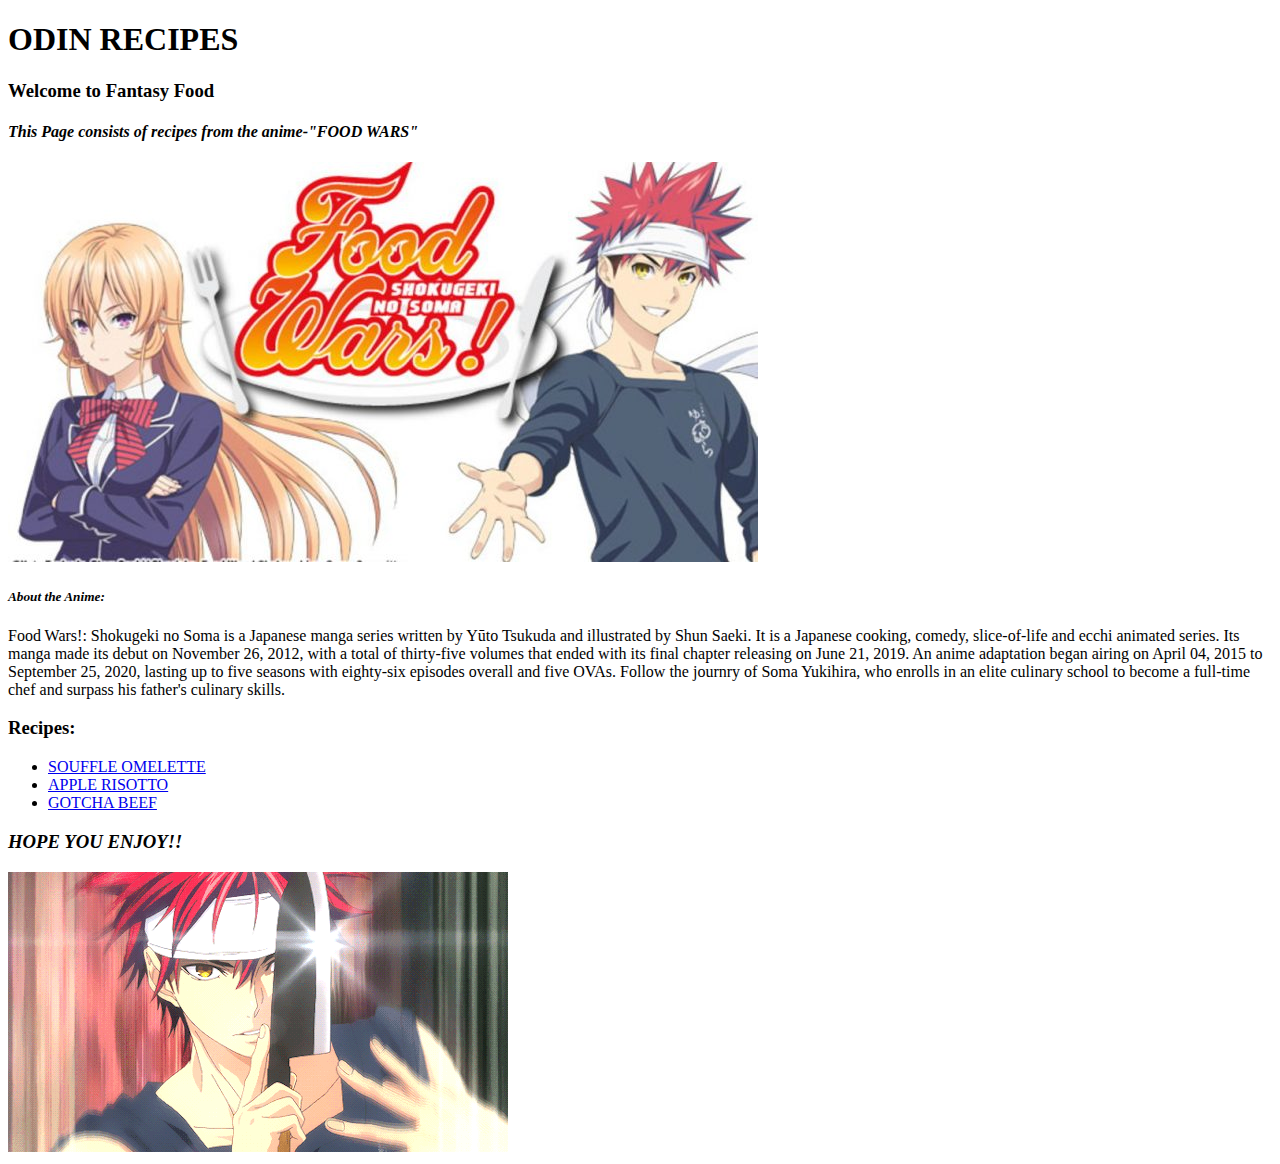
==== index.html @ 5f17b30e "typo change in link" ====
<!DOCTYPE html>
<html lang="en">
<head>
    <meta charset="UTF-8">
    <meta http-equiv="X-UA-Compatible" content="IE=edge">
    <meta name="viewport" content="width=device-width, initial-scale=1.0">
    <title>Fantasy Food</title>
</head>
<body>
    <h1>ODIN RECIPES</h1>
    <h3>Welcome to Fantasy Food</h3>

    <h4><em>This Page consists of recipes from the anime-"FOOD WARS"</em></h4>
    <img src="recipes/FoodWars-Banner-750x400.jpg" alt="This is an image of foodwars"><br>
    <h5><em>About the Anime:</em></h5>
    <p>
        Food Wars!: Shokugeki no Soma is a Japanese manga series written by Yūto Tsukuda and illustrated by Shun Saeki. It is a Japanese cooking, comedy, slice-of-life and ecchi animated series.
        Its manga made its debut on November 26, 2012, with a total of thirty-five volumes that ended with its final chapter releasing on June 21, 2019.
        An anime adaptation began airing on April 04, 2015 to September 25, 2020, lasting up to five seasons with eighty-six episodes overall and five OVAs.
        Follow the journry of Soma Yukihira, who enrolls in an elite culinary school to become a full-time chef and surpass his father's culinary skills.
    </p>

    <h3>Recipes:</h3>
    <ul>
    <li><a href="./recipes/souffle_omelette.html">SOUFFLE OMELETTE</a></li>
    <li><a href="./recipes/applerisotto.html">APPLE RISOTTO</a></li>
    <li><a href="./recipes/gotcabeef.html">GOTCHA BEEF</a></li>
    </ul>
    <h3><em>HOPE YOU ENJOY!!</em></h3>
    <img src="recipes/soma.gif" alt="This is soma"><br>
</body>
</html>
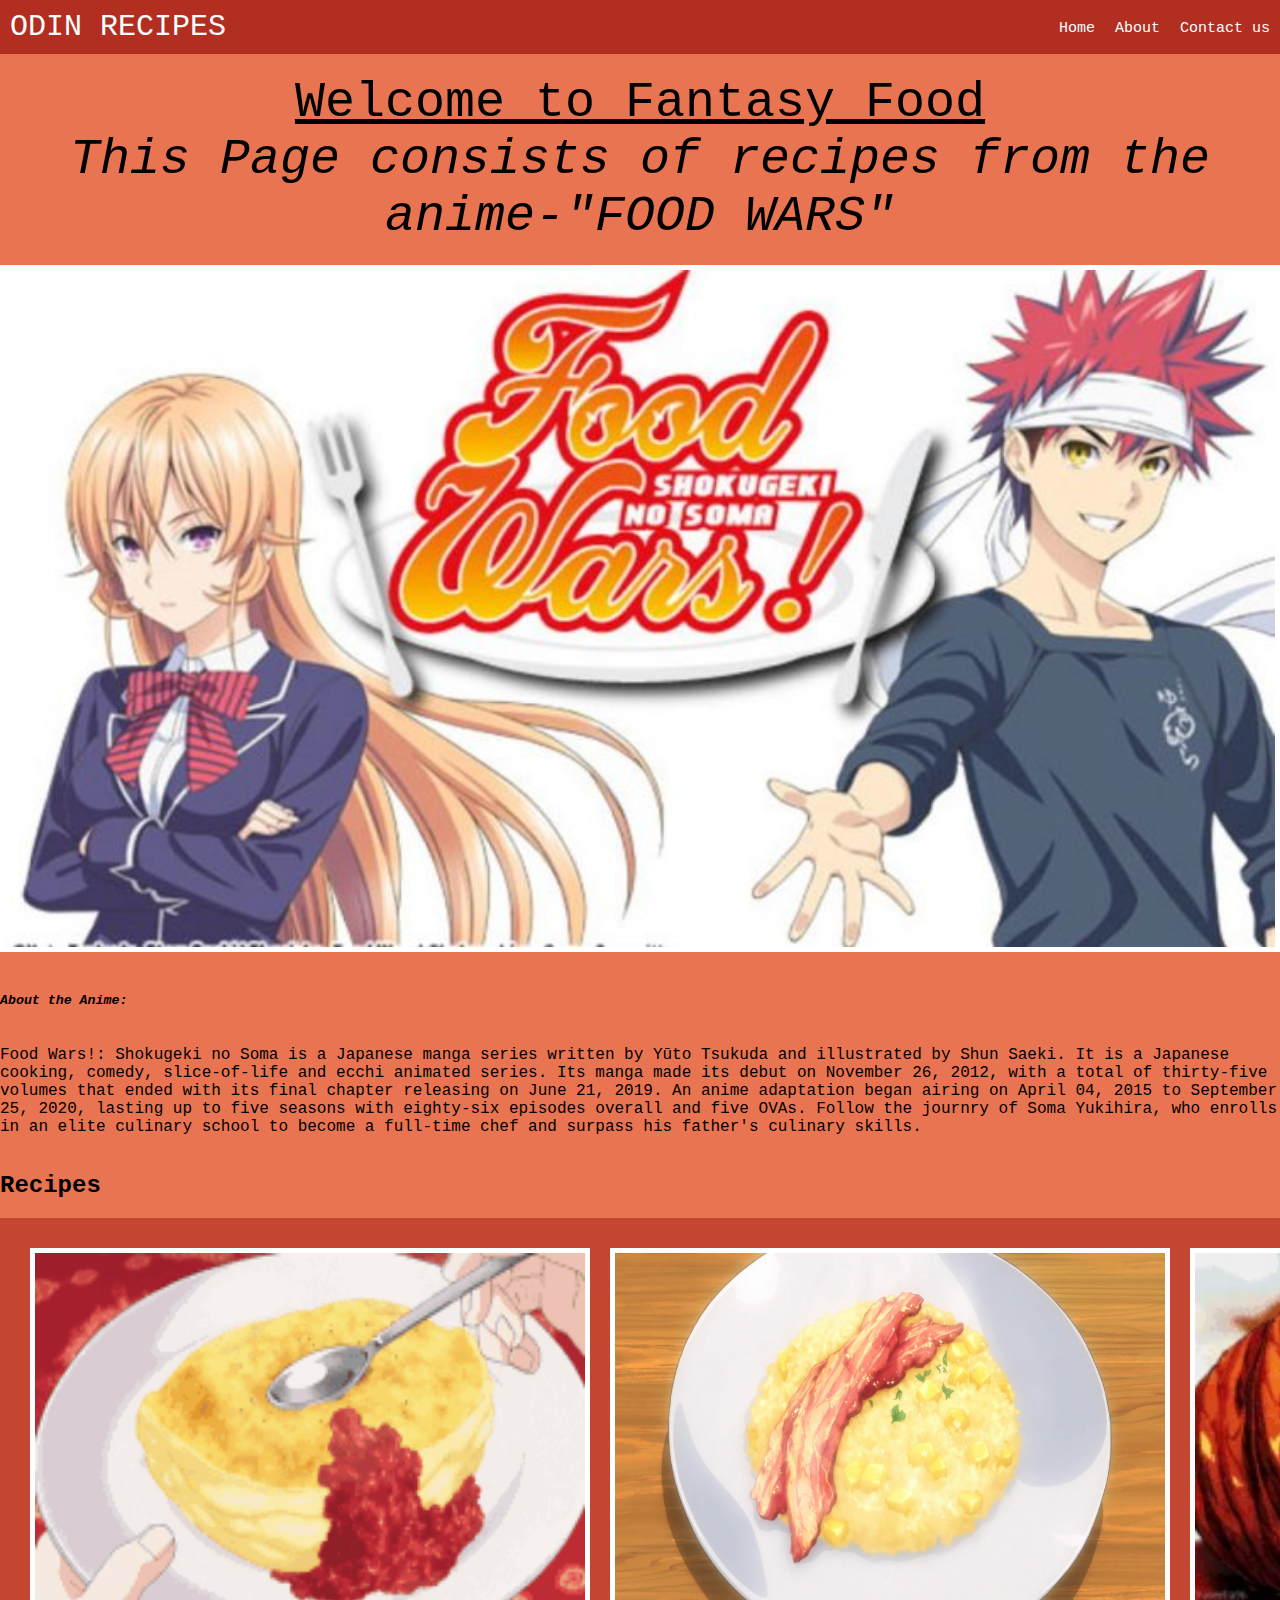
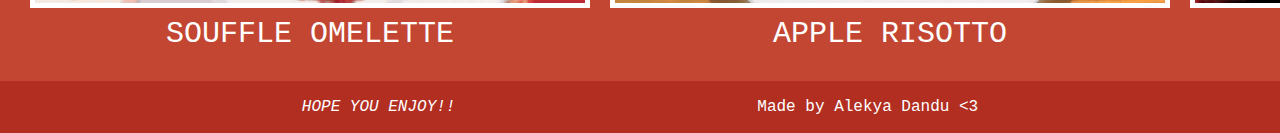
==== commit 768728d3: "linked the external cc stylesheet" ====
--- a/index.html
+++ b/index.html
@@ -5,12 +5,19 @@
     <meta http-equiv="X-UA-Compatible" content="IE=edge">
     <meta name="viewport" content="width=device-width, initial-scale=1.0">
     <title>Fantasy Food</title>
+    <link rel="stylesheet" href="style.css">
 </head>
-<body>
-    <h1>ODIN RECIPES</h1>
-    <h3>Welcome to Fantasy Food</h3>
-
-    <h4><em>This Page consists of recipes from the anime-"FOOD WARS"</em></h4>
+<body class="body">
+    <div class="header"> ODIN RECIPES
+    <ul>
+    <li><a href='#'>Home</a></li>
+    <li><a href='#'>About</a></li>
+    <li><a href='#'>Contact us</a></li>
+    </ul>
+    </div>
+    <div class="welcome"> <u>Welcome to Fantasy Food</u> <br>
+        <em>This Page consists of recipes from the anime-"FOOD WARS"</em>
+    </div>
     <img src="recipes/FoodWars-Banner-750x400.jpg" alt="This is an image of foodwars"><br>
     <h5><em>About the Anime:</em></h5>
     <p>
@@ -19,14 +26,27 @@
         An anime adaptation began airing on April 04, 2015 to September 25, 2020, lasting up to five seasons with eighty-six episodes overall and five OVAs.
         Follow the journry of Soma Yukihira, who enrolls in an elite culinary school to become a full-time chef and surpass his father's culinary skills.
     </p>
+    <h2>Recipes</h2>
+    <div class="recipies">
+    <div class="recipie">
+    <img src="./recipes/r1.gif" alt="This is a souffle omelette" height=350 width=550><br>
+    <a href='./recipes/souffle_omelette.html'>SOUFFLE OMELETTE</a>
+    </div>
+    <div class="recipie">
+    <img src="./recipes/apple.webp" alt="This is an apple risotto" height=350 width=550><br>
+    <a href='./recipes/applerisotto.html'>APPLE RISOTTO</a>
+    </div>
+    <div class="recipie">
+    <img src="./recipes/rp.webp" alt="This is a gotcabeef" height=350 width=550><br>
+    <a href='./recipes/gotcabeef.html'>GOTCHA BEEF</a>
+    </div>
+    </div>
+    <div class="footer">
+        <em>HOPE YOU ENJOY!!</em>
+        Made by Alekya Dandu <3
+    </div>
 
-    <h3>Recipes:</h3>
-    <ul>
-    <li><a href="./recipes/souffle_omelette.html">SOUFFLE OMELETTE</a></li>
-    <li><a href="./recipes/applerisotto.html">APPLE RISOTTO</a></li>
-    <li><a href="./recipes/gotcabeef.html">GOTCHA BEEF</a></li>
-    </ul>
-    <h3><em>HOPE YOU ENJOY!!</em></h3>
-    <img src="recipes/soma.gif" alt="This is soma"><br>
+    <!-- <img src="recipes/soma.gif" alt="This is soma"><br>!-->
+
 </body>
-</html>
+</html>--- a/style.css
+++ b/style.css
@@ -0,0 +1,71 @@
+.body{
+    display: flex;
+    justify-content: space-between;
+    flex-direction: column;
+    background-color: #e97452;
+    font-family: 'Courier New', Courier, monospace;
+    margin:0;
+    padding:0;
+}
+
+.welcome{
+    padding:20px;
+    font-size: 50px;
+    text-align: center;
+}
+
+ul{
+    margin:0;
+    padding:0;
+    list-style-type:none;
+    display:flex;
+    justify-content: space-between;
+    font-size:15px;
+    padding-top:10px;
+    gap:20px;
+}
+
+a{
+    text-decoration: none;
+    color:white;
+}
+
+.header{
+    display:flex;
+    justify-content: space-between;
+    font-size: 30px;
+    color:white;
+    padding:10px;
+    background-color: #b12e21;;
+}
+
+.footer{
+    bottom: 0;
+    left: 0;
+    right: 0;
+    height: 52px;
+    display: flex;
+    align-items: center;;
+    justify-content:space-evenly;
+    background:#b12e21;
+    color:white;
+}
+
+.recipies{
+    display:flex;
+    background-color: #c34632;
+    justify-content: space-between;
+    align-items: center;
+    text-align: center;
+    font-size: 30px;
+    padding: 20px;
+}
+
+.recipie{
+    padding:10px;
+    gap:10px;
+}
+
+img{
+    border: 5px solid white;
+}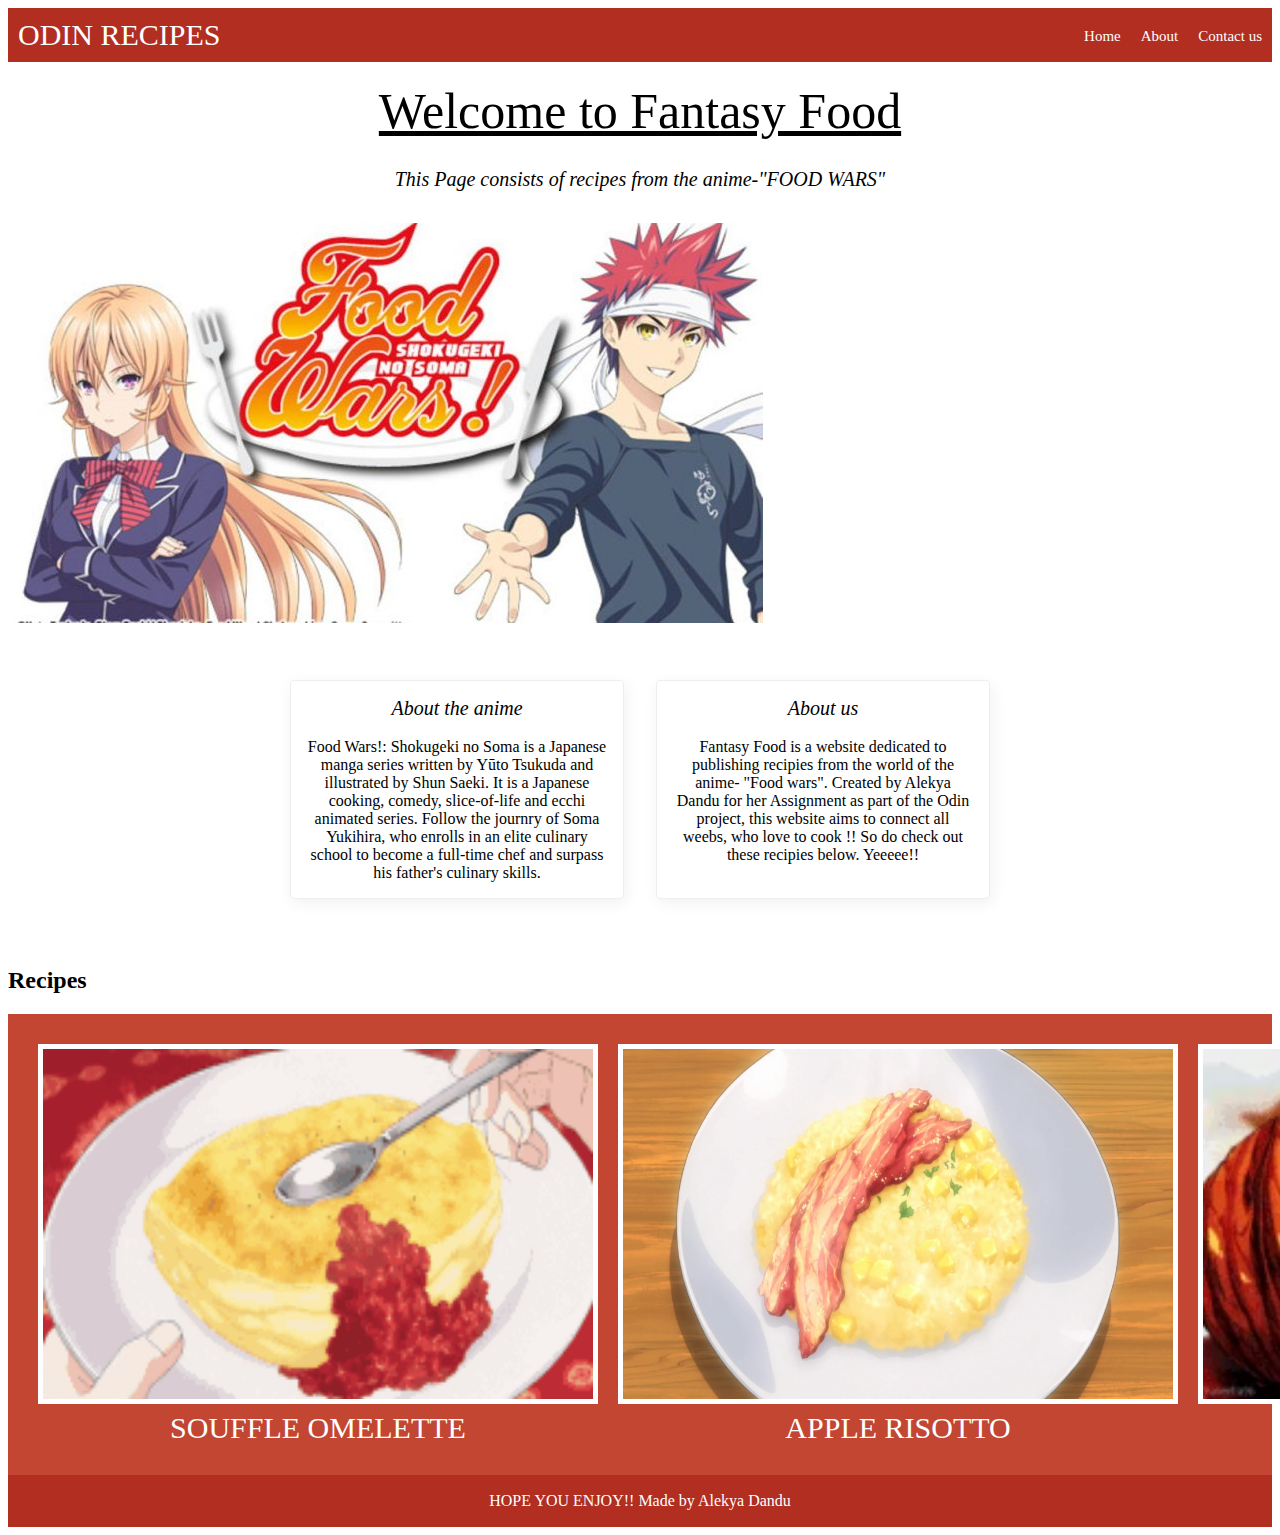
==== commit d3402e84: "Added the feature of about cards(about anime and about us)" ====
--- a/index.html
+++ b/index.html
@@ -7,7 +7,7 @@
     <title>Fantasy Food</title>
     <link rel="stylesheet" href="style.css">
 </head>
-<body class="body">
+<body>
     <div class="header"> ODIN RECIPES
     <ul>
     <li><a href='#'>Home</a></li>
@@ -19,13 +19,19 @@
         <em>This Page consists of recipes from the anime-"FOOD WARS"</em>
     </div>
     <img src="recipes/FoodWars-Banner-750x400.jpg" alt="This is an image of foodwars"><br>
-    <h5><em>About the Anime:</em></h5>
-    <p>
-        Food Wars!: Shokugeki no Soma is a Japanese manga series written by Yūto Tsukuda and illustrated by Shun Saeki. It is a Japanese cooking, comedy, slice-of-life and ecchi animated series.
-        Its manga made its debut on November 26, 2012, with a total of thirty-five volumes that ended with its final chapter releasing on June 21, 2019.
-        An anime adaptation began airing on April 04, 2015 to September 25, 2020, lasting up to five seasons with eighty-six episodes overall and five OVAs.
-        Follow the journry of Soma Yukihira, who enrolls in an elite culinary school to become a full-time chef and surpass his father's culinary skills.
-    </p>
+    <div class="container">
+        <div class="card">
+            <em>About the anime</em><br><br>
+            Food Wars!: Shokugeki no Soma is a Japanese manga series written by Yūto Tsukuda and illustrated by Shun Saeki. It is a Japanese cooking, comedy, slice-of-life and ecchi animated series.
+            Follow the journry of Soma Yukihira, who enrolls in an elite culinary school to become a full-time chef and surpass his father's culinary skills.
+        </div>
+        <div class="card">
+            <em>About us</em><br><br>
+            Fantasy Food is a website dedicated to publishing recipies from the world of the anime- "Food wars". Created by Alekya Dandu for her Assignment as part of the Odin project, 
+            this website aims to connect all weebs, who love to cook !! So do check out these recipies below. Yeeeee!! 
+        </div>
+    </div>
+   
     <h2>Recipes</h2>
     <div class="recipies">
     <div class="recipie">
@@ -41,10 +47,7 @@
     <a href='./recipes/gotcabeef.html'>GOTCHA BEEF</a>
     </div>
     </div>
-    <div class="footer">
-        <em>HOPE YOU ENJOY!!</em>
-        Made by Alekya Dandu <3
-    </div>
+    <div class="footer">HOPE YOU ENJOY!! Made by Alekya Dandu </div>
 
     <!-- <img src="recipes/soma.gif" alt="This is soma"><br>!-->
 
--- a/style.css
+++ b/style.css
@@ -51,6 +51,27 @@
     color:white;
 }
 
+em{
+    font-size:20px;
+}
+
+.container {
+    padding: 32px;
+    display: flex;
+    flex-wrap: wrap;
+    justify-content: center;
+  }
+  
+  .card {
+    padding: 16px;
+    margin: 16px;
+    border: 1px solid #eee;
+    box-shadow: 2px 4px 16px rgba(0,0,0,.06);
+    border-radius: 4px;
+    width: 300px;
+    text-align: center;
+  }
+
 .recipies{
     display:flex;
     background-color: #c34632;
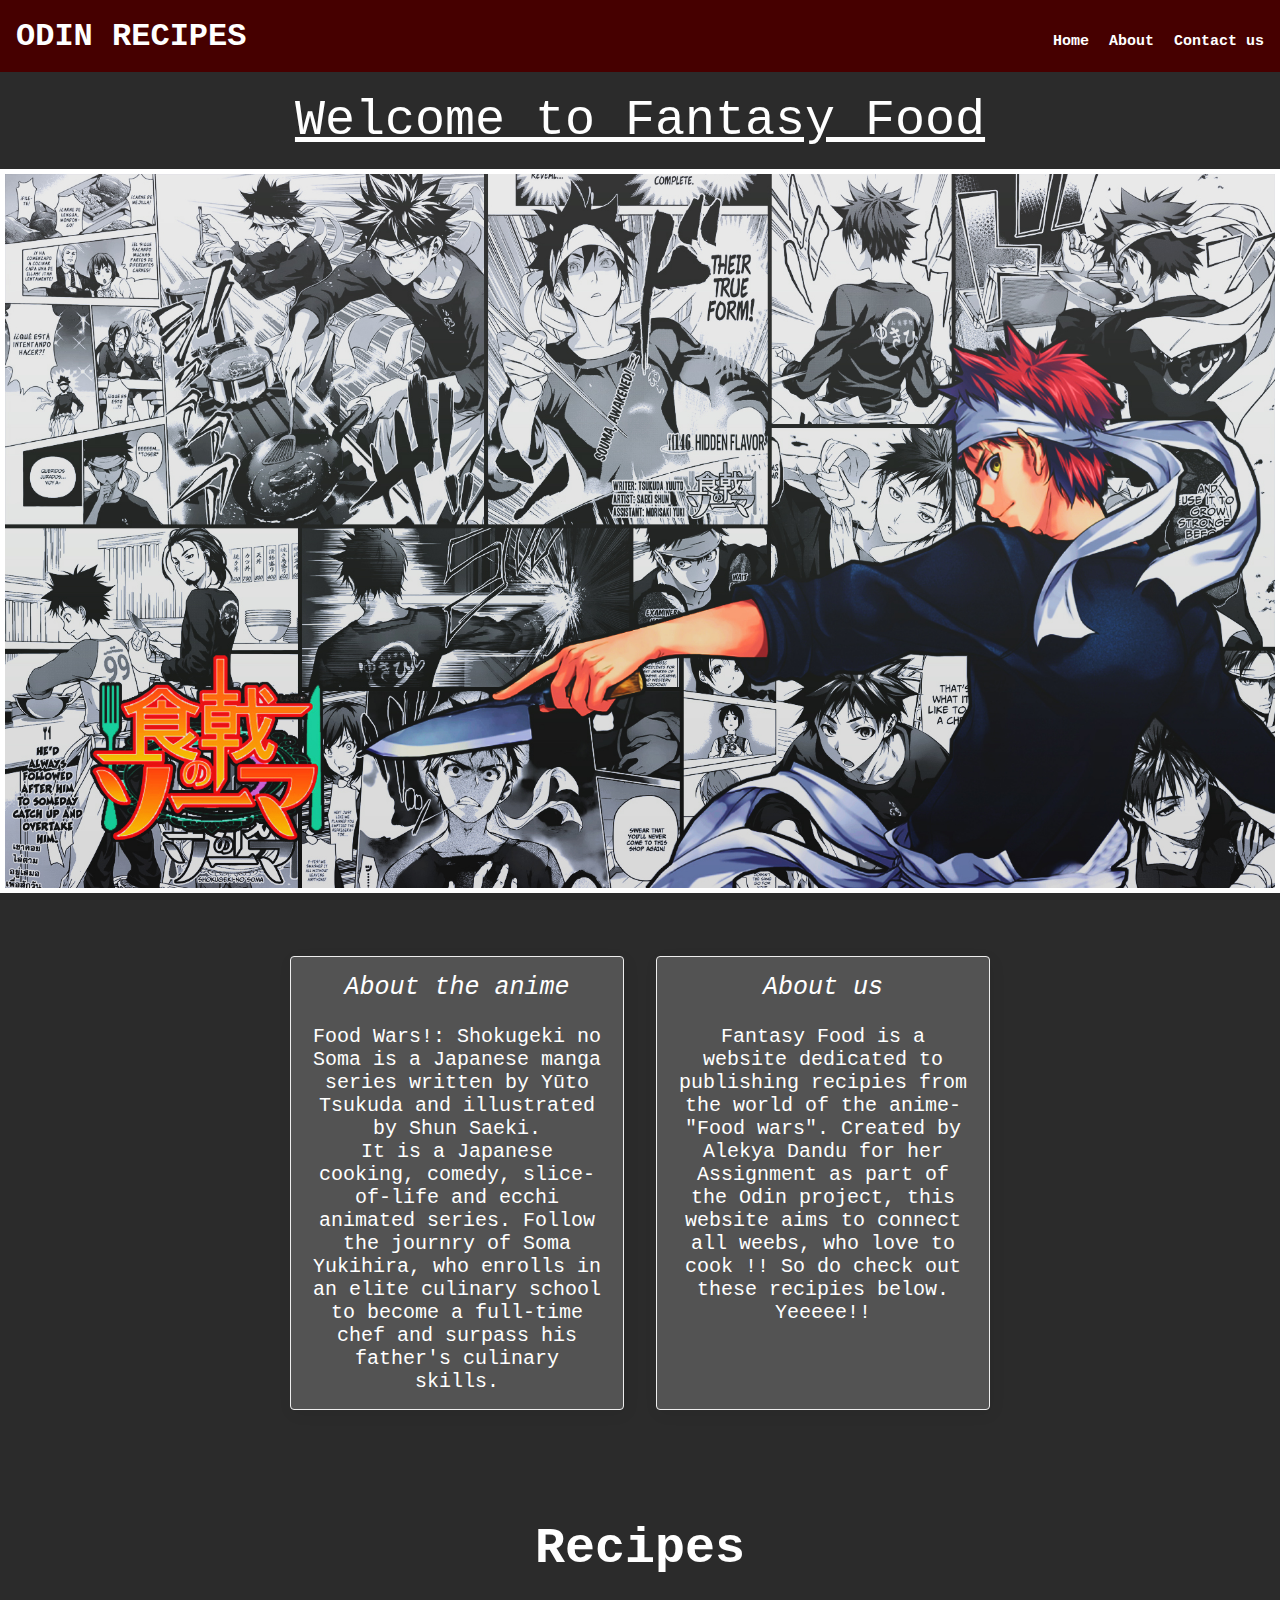
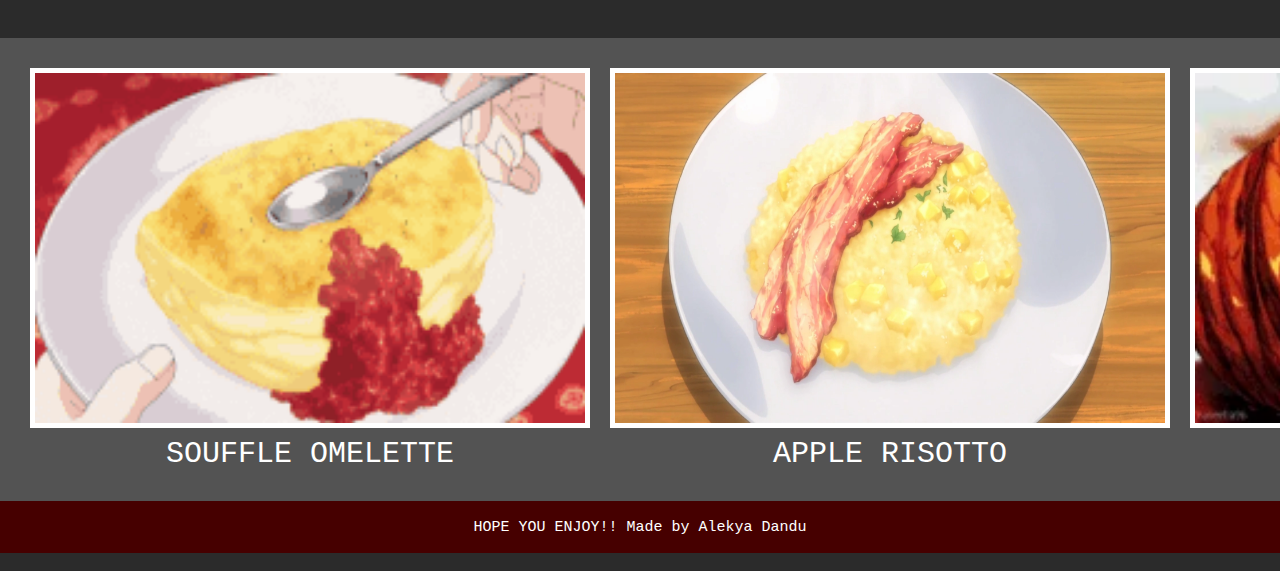
==== commit b28ea3a0: "Changed font,background colors and font colors" ====
--- a/index.html
+++ b/index.html
@@ -15,14 +15,13 @@
     <li><a href='#'>Contact us</a></li>
     </ul>
     </div>
-    <div class="welcome"> <u>Welcome to Fantasy Food</u> <br>
-        <em>This Page consists of recipes from the anime-"FOOD WARS"</em>
+    <div class="welcome"> <u>Welcome to Fantasy Food</u>
     </div>
-    <img src="recipes/FoodWars-Banner-750x400.jpg" alt="This is an image of foodwars"><br>
+    <img src="./main.jpg" alt="This is an image of foodwars"><br>
     <div class="container">
         <div class="card">
             <em>About the anime</em><br><br>
-            Food Wars!: Shokugeki no Soma is a Japanese manga series written by Yūto Tsukuda and illustrated by Shun Saeki. It is a Japanese cooking, comedy, slice-of-life and ecchi animated series.
+            Food Wars!: Shokugeki no Soma is a Japanese manga series written by Yūto Tsukuda and illustrated by Shun Saeki. <br> It is a Japanese cooking, comedy, slice-of-life and ecchi animated series.
             Follow the journry of Soma Yukihira, who enrolls in an elite culinary school to become a full-time chef and surpass his father's culinary skills.
         </div>
         <div class="card">
@@ -31,8 +30,7 @@
             this website aims to connect all weebs, who love to cook !! So do check out these recipies below. Yeeeee!! 
         </div>
     </div>
-   
-    <h2>Recipes</h2>
+    <h2 class="welcome">Recipes</h2>
     <div class="recipies">
     <div class="recipie">
     <img src="./recipes/r1.gif" alt="This is a souffle omelette" height=350 width=550><br>
--- a/style.css
+++ b/style.css
@@ -1,11 +1,11 @@
-.body{
+body{
+    margin: 0;
+    min-height: 100vh;
     display: flex;
-    justify-content: space-between;
     flex-direction: column;
-    background-color: #e97452;
-    font-family: 'Courier New', Courier, monospace;
-    margin:0;
-    padding:0;
+    font-family: monospace;
+    background-color: rgb(43, 43, 43);
+    color:white;
 }
 
 .welcome{
@@ -31,12 +31,15 @@
 }
 
 .header{
-    display:flex;
+    height: 72px;
+    color: white;
+    background-color: rgb(70, 0, 0);
+    display: flex;
+    align-items: center;
     justify-content: space-between;
-    font-size: 30px;
-    color:white;
-    padding:10px;
-    background-color: #b12e21;;
+    padding: 0 16px;
+    font-size: 32px;
+    font-weight: 900;
 }
 
 .footer{
@@ -47,12 +50,13 @@
     display: flex;
     align-items: center;;
     justify-content:space-evenly;
-    background:#b12e21;
+    background:rgb(70, 0, 0);
     color:white;
+    font-size: 15px;
 }
 
 em{
-    font-size:20px;
+    font-size:25px;
 }
 
 .container {
@@ -70,11 +74,13 @@
     border-radius: 4px;
     width: 300px;
     text-align: center;
+    font-size:20px;
+    background-color:rgb(83, 83, 83);
   }
 
 .recipies{
     display:flex;
-    background-color: #c34632;
+    background-color: rgb(83, 83, 83);
     justify-content: space-between;
     align-items: center;
     text-align: center;
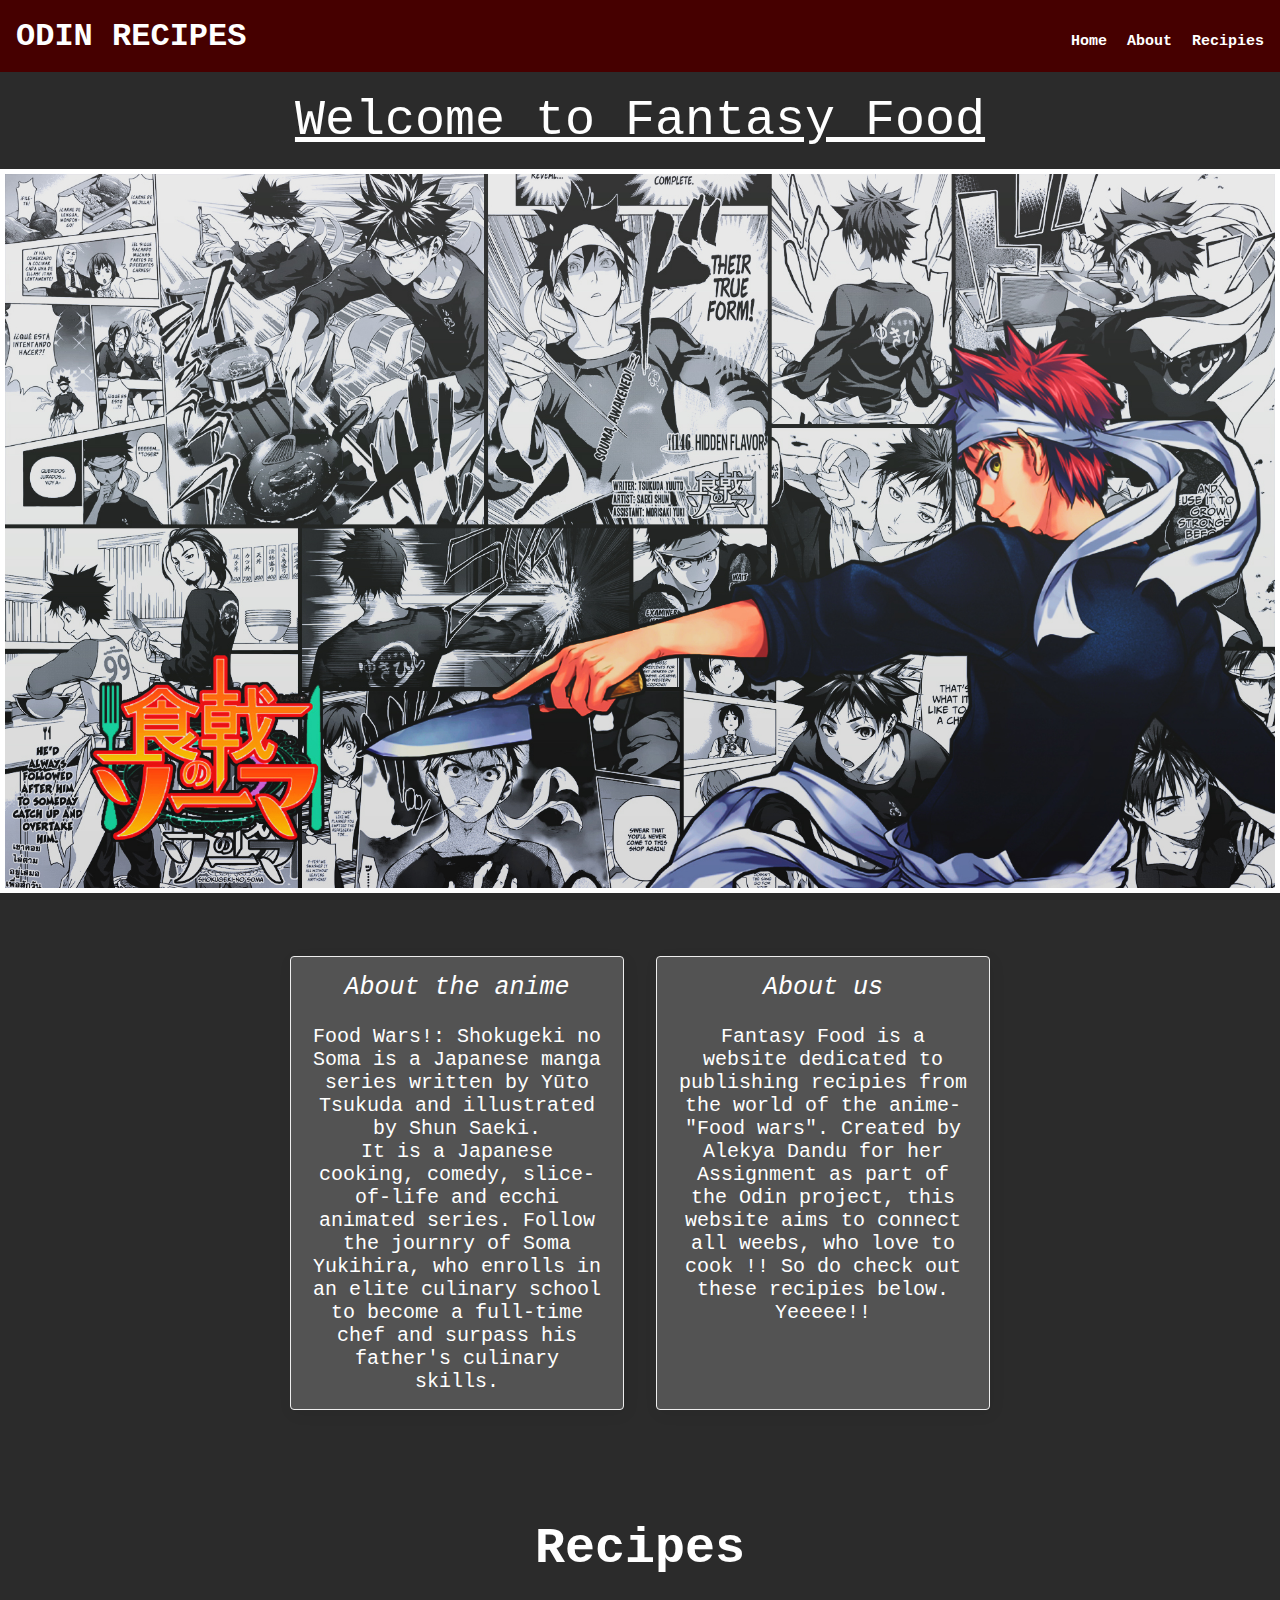
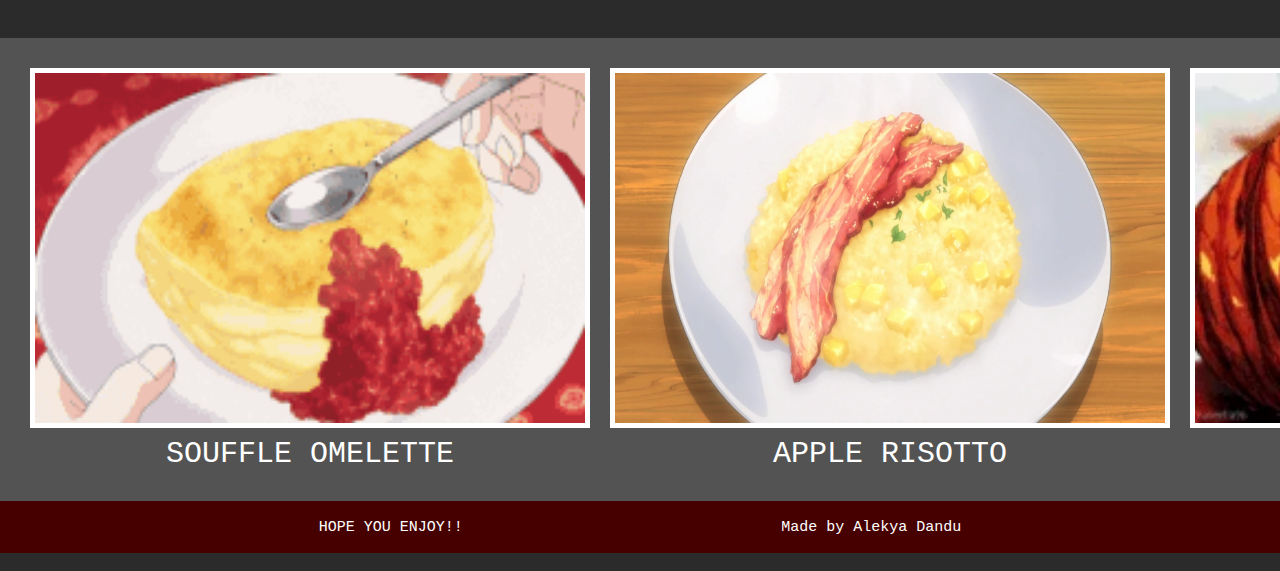
==== commit 43f7f4b3: "Added internal hyperlinks in the navbar and added github link to footer" ====
--- a/index.html
+++ b/index.html
@@ -7,18 +7,18 @@
     <title>Fantasy Food</title>
     <link rel="stylesheet" href="style.css">
 </head>
-<body>
+<body id="home">
     <div class="header"> ODIN RECIPES
     <ul>
-    <li><a href='#'>Home</a></li>
-    <li><a href='#'>About</a></li>
-    <li><a href='#'>Contact us</a></li>
+    <li><a href='#home'>Home</a></li>
+    <li><a href='#aboutus'>About</a></li>
+    <li><a href='#recipies'>Recipies</a></li>
     </ul>
     </div>
     <div class="welcome"> <u>Welcome to Fantasy Food</u>
     </div>
     <img src="./main.jpg" alt="This is an image of foodwars"><br>
-    <div class="container">
+    <div class="container" id="aboutus">
         <div class="card">
             <em>About the anime</em><br><br>
             Food Wars!: Shokugeki no Soma is a Japanese manga series written by Yūto Tsukuda and illustrated by Shun Saeki. <br> It is a Japanese cooking, comedy, slice-of-life and ecchi animated series.
@@ -31,7 +31,7 @@
         </div>
     </div>
     <h2 class="welcome">Recipes</h2>
-    <div class="recipies">
+    <div class="recipies" id="recipies">
     <div class="recipie">
     <img src="./recipes/r1.gif" alt="This is a souffle omelette" height=350 width=550><br>
     <a href='./recipes/souffle_omelette.html'>SOUFFLE OMELETTE</a>
@@ -45,7 +45,9 @@
     <a href='./recipes/gotcabeef.html'>GOTCHA BEEF</a>
     </div>
     </div>
-    <div class="footer">HOPE YOU ENJOY!! Made by Alekya Dandu </div>
+    <div class="footer">HOPE YOU ENJOY!! 
+    <a href="https://github.com/Dandu-Alekya">Made by Alekya Dandu</a>
+    </div>
 
     <!-- <img src="recipes/soma.gif" alt="This is soma"><br>!-->
 
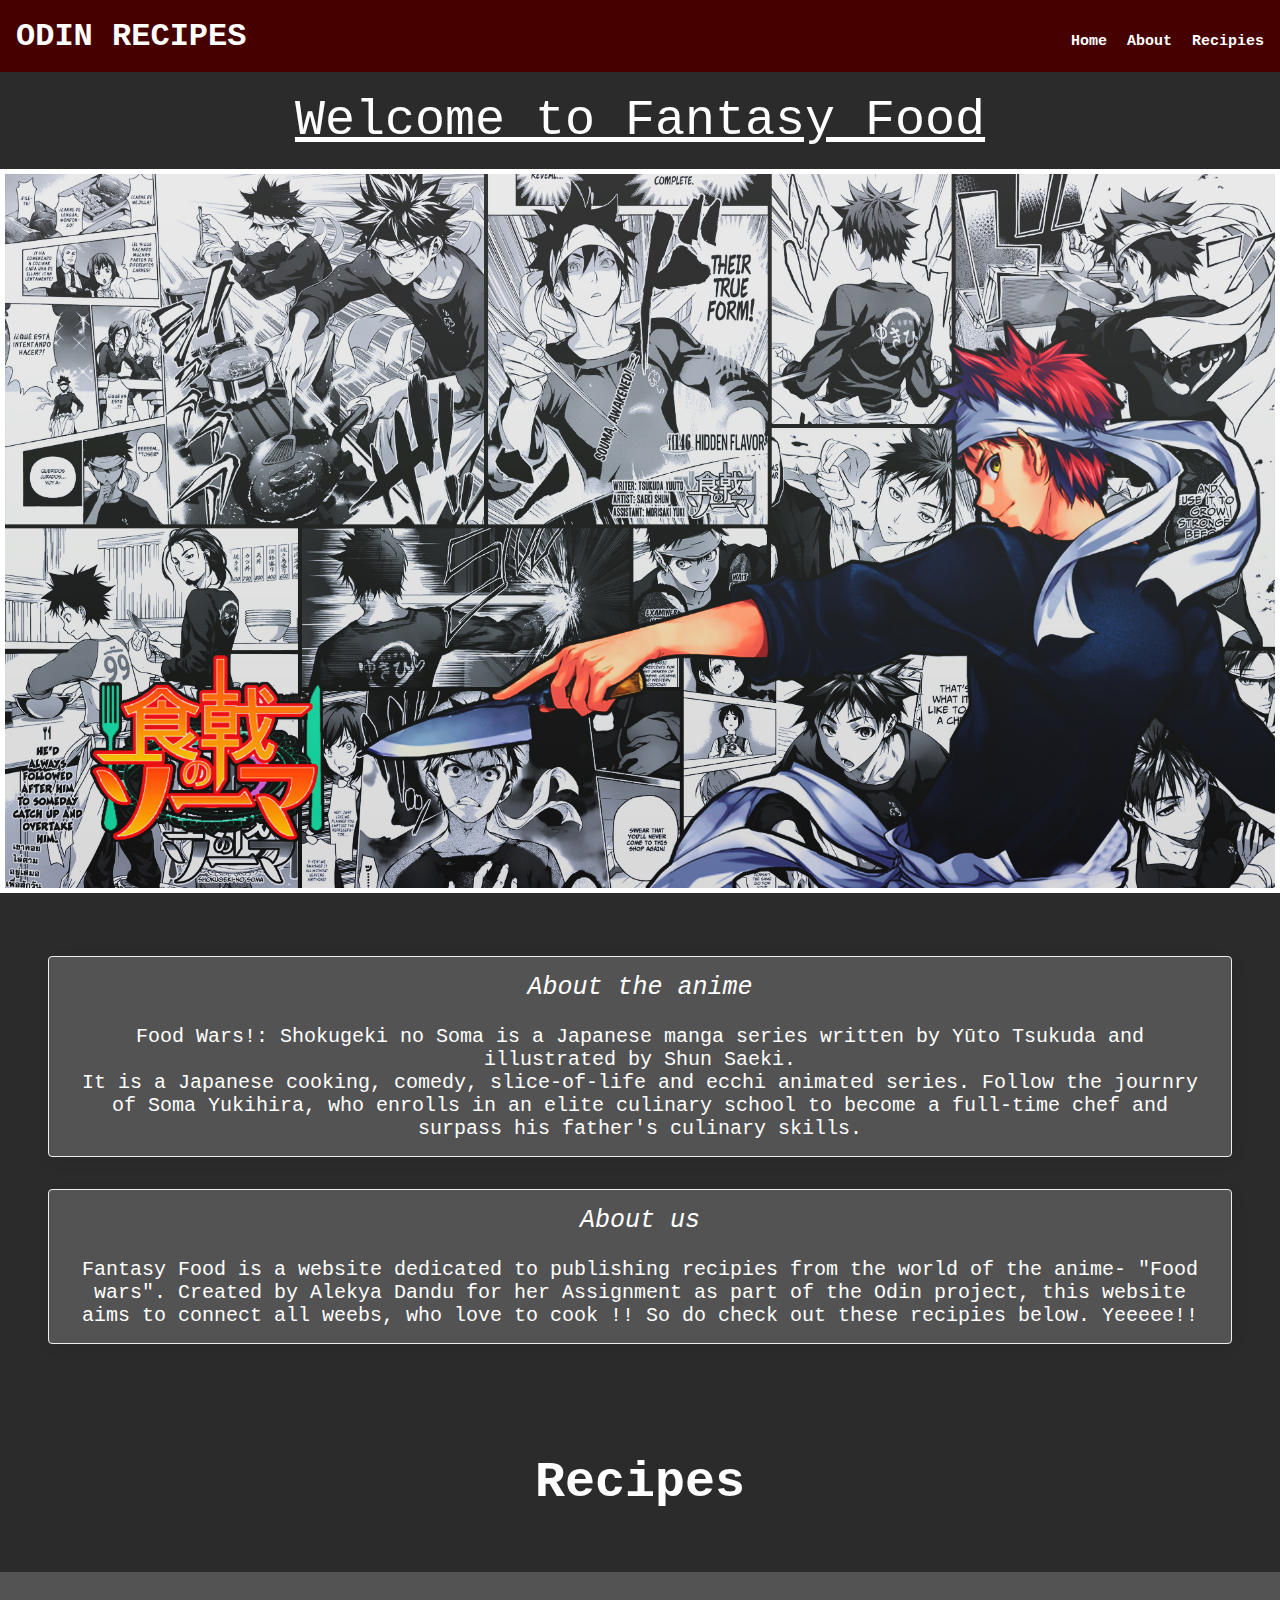
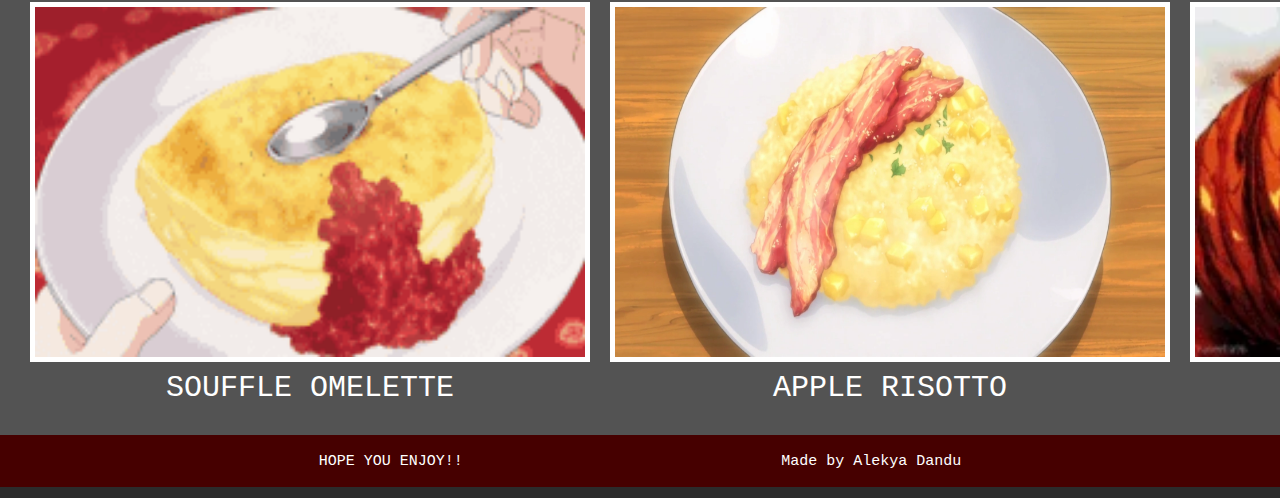
==== commit 8fe274b7: "Added more styling" ====
--- a/index.html
+++ b/index.html
@@ -31,16 +31,16 @@
         </div>
     </div>
     <h2 class="welcome">Recipes</h2>
-    <div class="recipies" id="recipies">
-    <div class="recipie">
+    <div class="recipes" id="recipes">
+    <div class="recipe">
     <img src="./recipes/r1.gif" alt="This is a souffle omelette" height=350 width=550><br>
     <a href='./recipes/souffle_omelette.html'>SOUFFLE OMELETTE</a>
     </div>
-    <div class="recipie">
+    <div class="recipe">
     <img src="./recipes/apple.webp" alt="This is an apple risotto" height=350 width=550><br>
     <a href='./recipes/applerisotto.html'>APPLE RISOTTO</a>
     </div>
-    <div class="recipie">
+    <div class="recipe">
     <img src="./recipes/rp.webp" alt="This is a gotcabeef" height=350 width=550><br>
     <a href='./recipes/gotcabeef.html'>GOTCHA BEEF</a>
     </div>
--- a/style.css
+++ b/style.css
@@ -62,7 +62,7 @@
 .container {
     padding: 32px;
     display: flex;
-    flex-wrap: wrap;
+    flex-direction: column;
     justify-content: center;
   }
   
@@ -70,15 +70,15 @@
     padding: 16px;
     margin: 16px;
     border: 1px solid #eee;
+    flex-direction: column;
     box-shadow: 2px 4px 16px rgba(0,0,0,.06);
     border-radius: 4px;
-    width: 300px;
     text-align: center;
     font-size:20px;
     background-color:rgb(83, 83, 83);
   }
 
-.recipies{
+.recipes{
     display:flex;
     background-color: rgb(83, 83, 83);
     justify-content: space-between;
@@ -88,7 +88,7 @@
     padding: 20px;
 }
 
-.recipie{
+.recipe{
     padding:10px;
     gap:10px;
 }
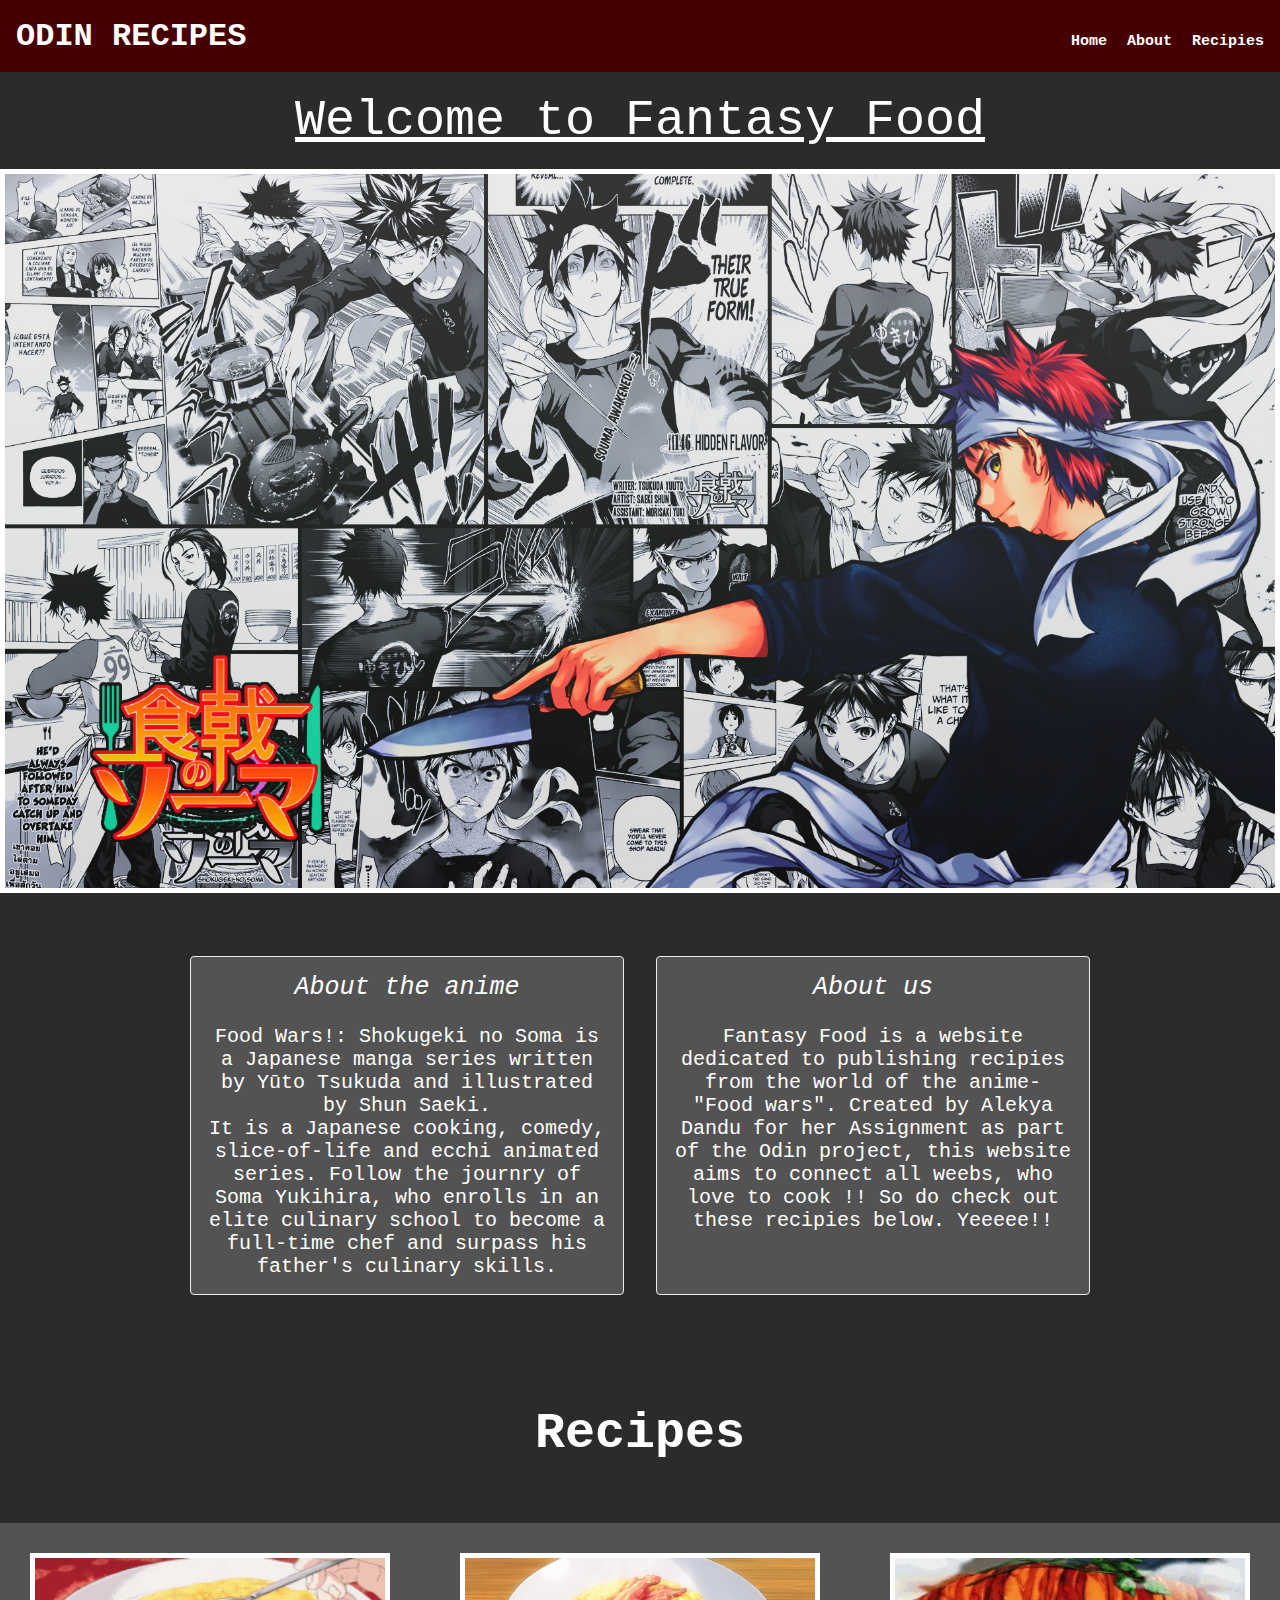
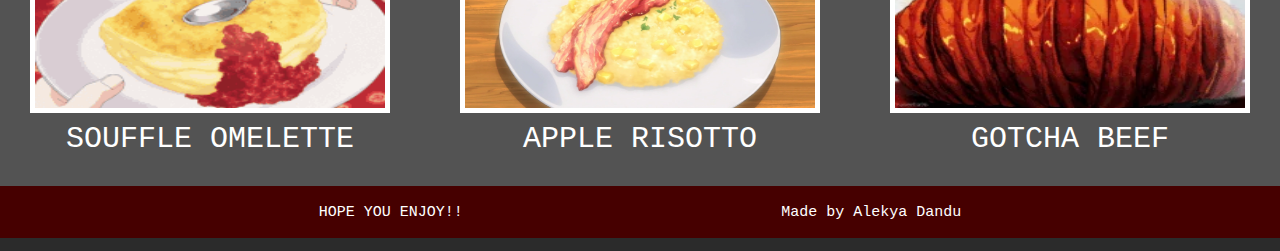
==== commit 90b8b989: "changed image sizes" ====
--- a/index.html
+++ b/index.html
@@ -33,15 +33,15 @@
     <h2 class="welcome">Recipes</h2>
     <div class="recipes" id="recipes">
     <div class="recipe">
-    <img src="./recipes/r1.gif" alt="This is a souffle omelette" height=350 width=550><br>
+    <img src="./recipes/r1.gif" alt="This is a souffle omelette" height=150 width=350><br>
     <a href='./recipes/souffle_omelette.html'>SOUFFLE OMELETTE</a>
     </div>
     <div class="recipe">
-    <img src="./recipes/apple.webp" alt="This is an apple risotto" height=350 width=550><br>
+    <img src="./recipes/apple.webp" alt="This is an apple risotto" height=150 width=350><br>
     <a href='./recipes/applerisotto.html'>APPLE RISOTTO</a>
     </div>
     <div class="recipe">
-    <img src="./recipes/rp.webp" alt="This is a gotcabeef" height=350 width=550><br>
+    <img src="./recipes/rp.webp" alt="This is a gotcabeef" height=150 width=350><br>
     <a href='./recipes/gotcabeef.html'>GOTCHA BEEF</a>
     </div>
     </div>
@@ -52,4 +52,4 @@
     <!-- <img src="recipes/soma.gif" alt="This is soma"><br>!-->
 
 </body>
-</html>+</html>
--- a/style.css
+++ b/style.css
@@ -48,7 +48,7 @@
     right: 0;
     height: 52px;
     display: flex;
-    align-items: center;;
+    align-items: center;
     justify-content:space-evenly;
     background:rgb(70, 0, 0);
     color:white;
@@ -62,7 +62,6 @@
 .container {
     padding: 32px;
     display: flex;
-    flex-direction: column;
     justify-content: center;
   }
   
@@ -70,7 +69,7 @@
     padding: 16px;
     margin: 16px;
     border: 1px solid #eee;
-    flex-direction: column;
+    width: 400px;
     box-shadow: 2px 4px 16px rgba(0,0,0,.06);
     border-radius: 4px;
     text-align: center;
@@ -95,4 +94,4 @@
 
 img{
     border: 5px solid white;
-}+}
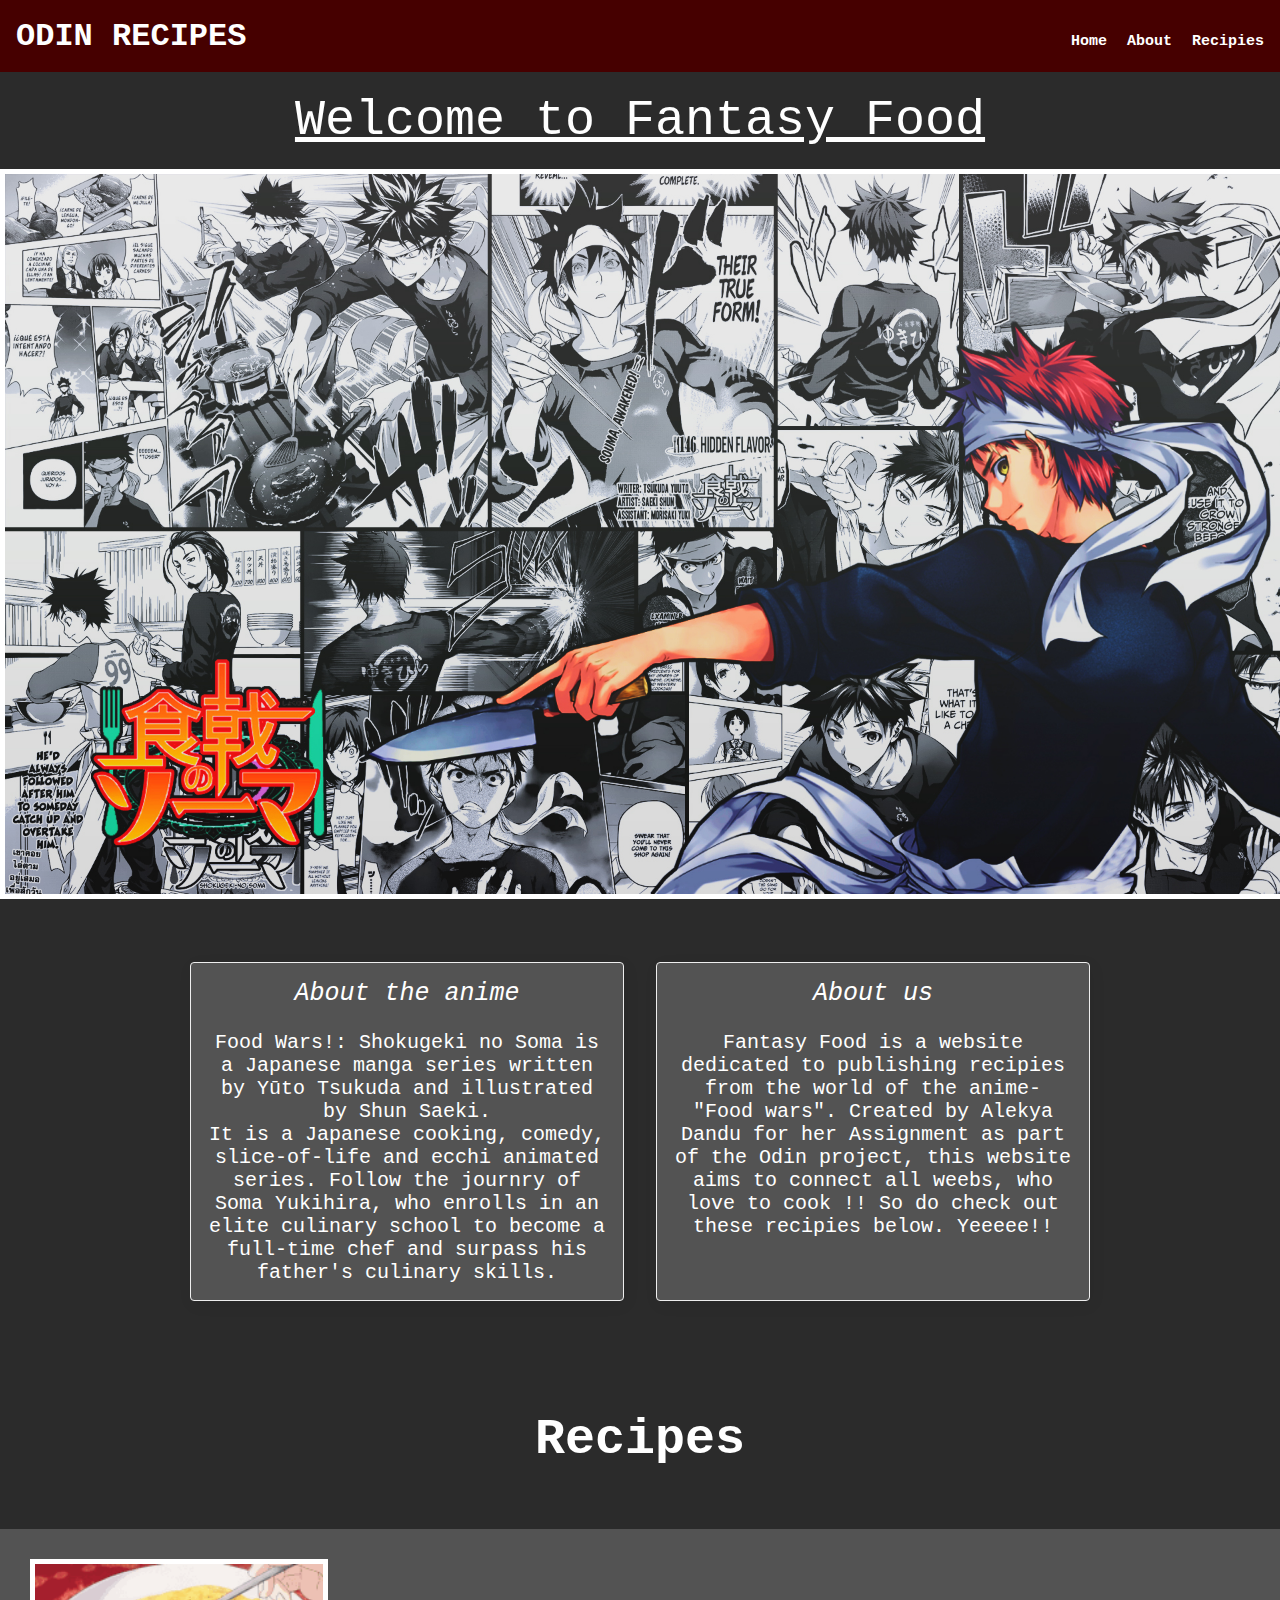
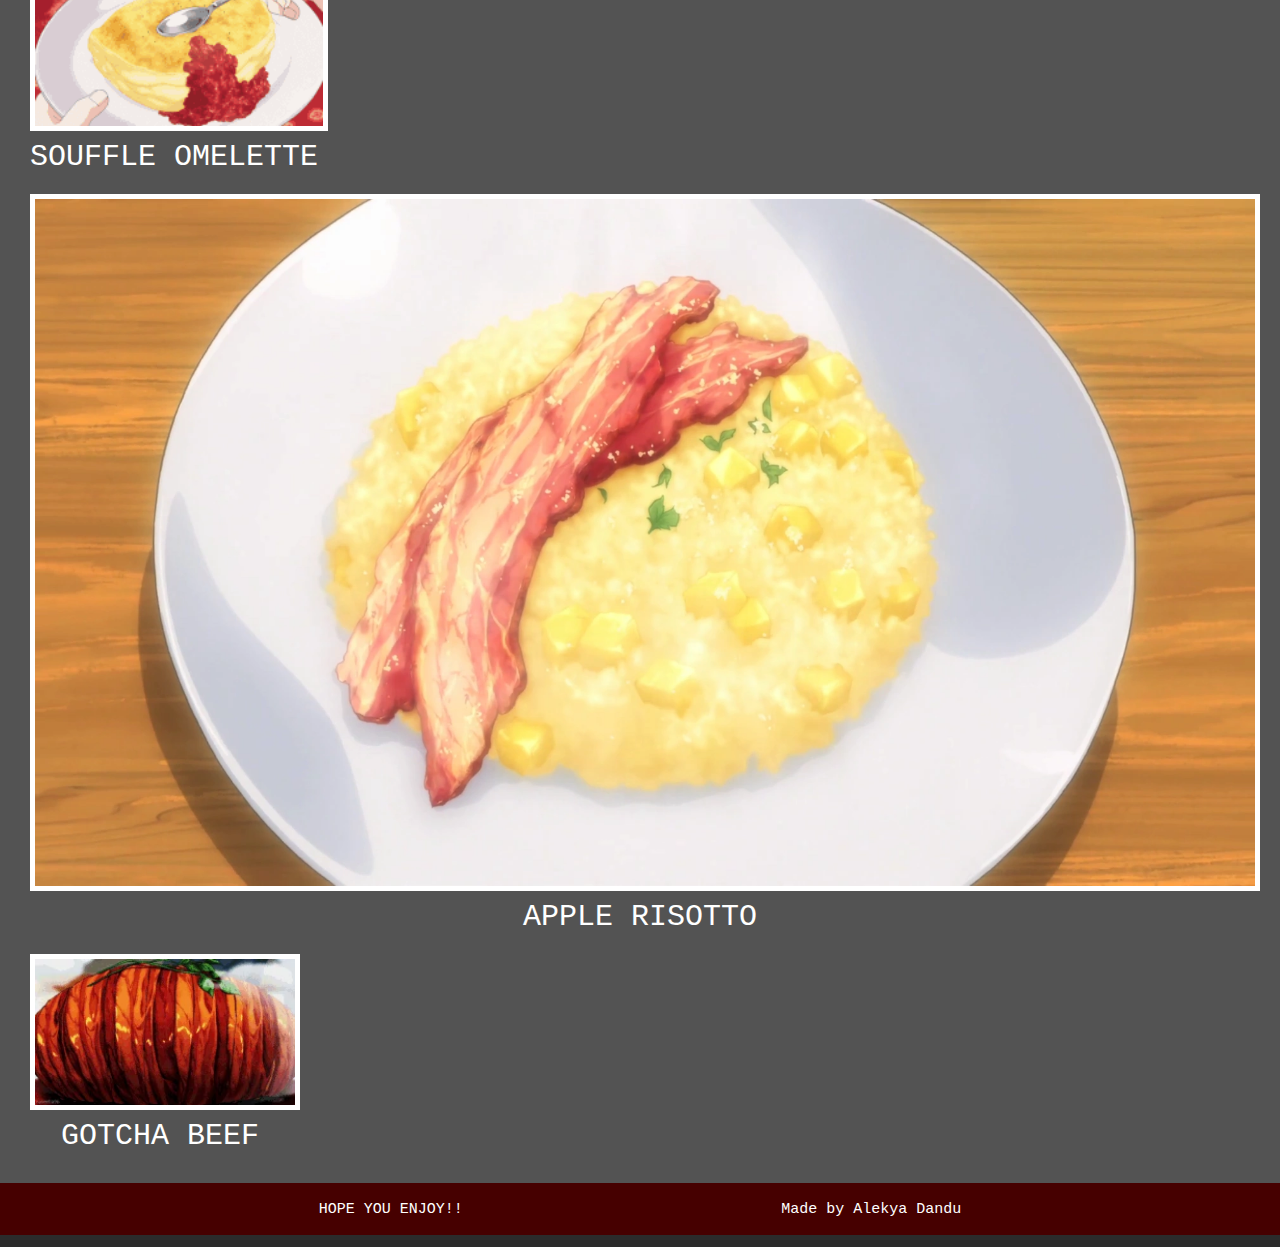
==== commit 354c7abc: "Removed inline styling for images" ====
--- a/index.html
+++ b/index.html
@@ -33,15 +33,15 @@
     <h2 class="welcome">Recipes</h2>
     <div class="recipes" id="recipes">
     <div class="recipe">
-    <img src="./recipes/r1.gif" alt="This is a souffle omelette" height=150 width=350><br>
+    <img src="./recipes/r1.gif" alt="This is a souffle omelette"><br>
     <a href='./recipes/souffle_omelette.html'>SOUFFLE OMELETTE</a>
     </div>
     <div class="recipe">
-    <img src="./recipes/apple.webp" alt="This is an apple risotto" height=150 width=350><br>
+    <img src="./recipes/apple.webp" alt="This is an apple risotto"><br>
     <a href='./recipes/applerisotto.html'>APPLE RISOTTO</a>
     </div>
     <div class="recipe">
-    <img src="./recipes/rp.webp" alt="This is a gotcabeef" height=150 width=350><br>
+    <img src="./recipes/rp.webp" alt="This is a gotcabeef"><br>
     <a href='./recipes/gotcabeef.html'>GOTCHA BEEF</a>
     </div>
     </div>
--- a/style.css
+++ b/style.css
@@ -79,6 +79,7 @@
 
 .recipes{
     display:flex;
+    flex-wrap: wrap;
     background-color: rgb(83, 83, 83);
     justify-content: space-between;
     align-items: center;
@@ -93,5 +94,7 @@
 }
 
 img{
+    height: 100%;
+    width: 100%;
     border: 5px solid white;
 }
